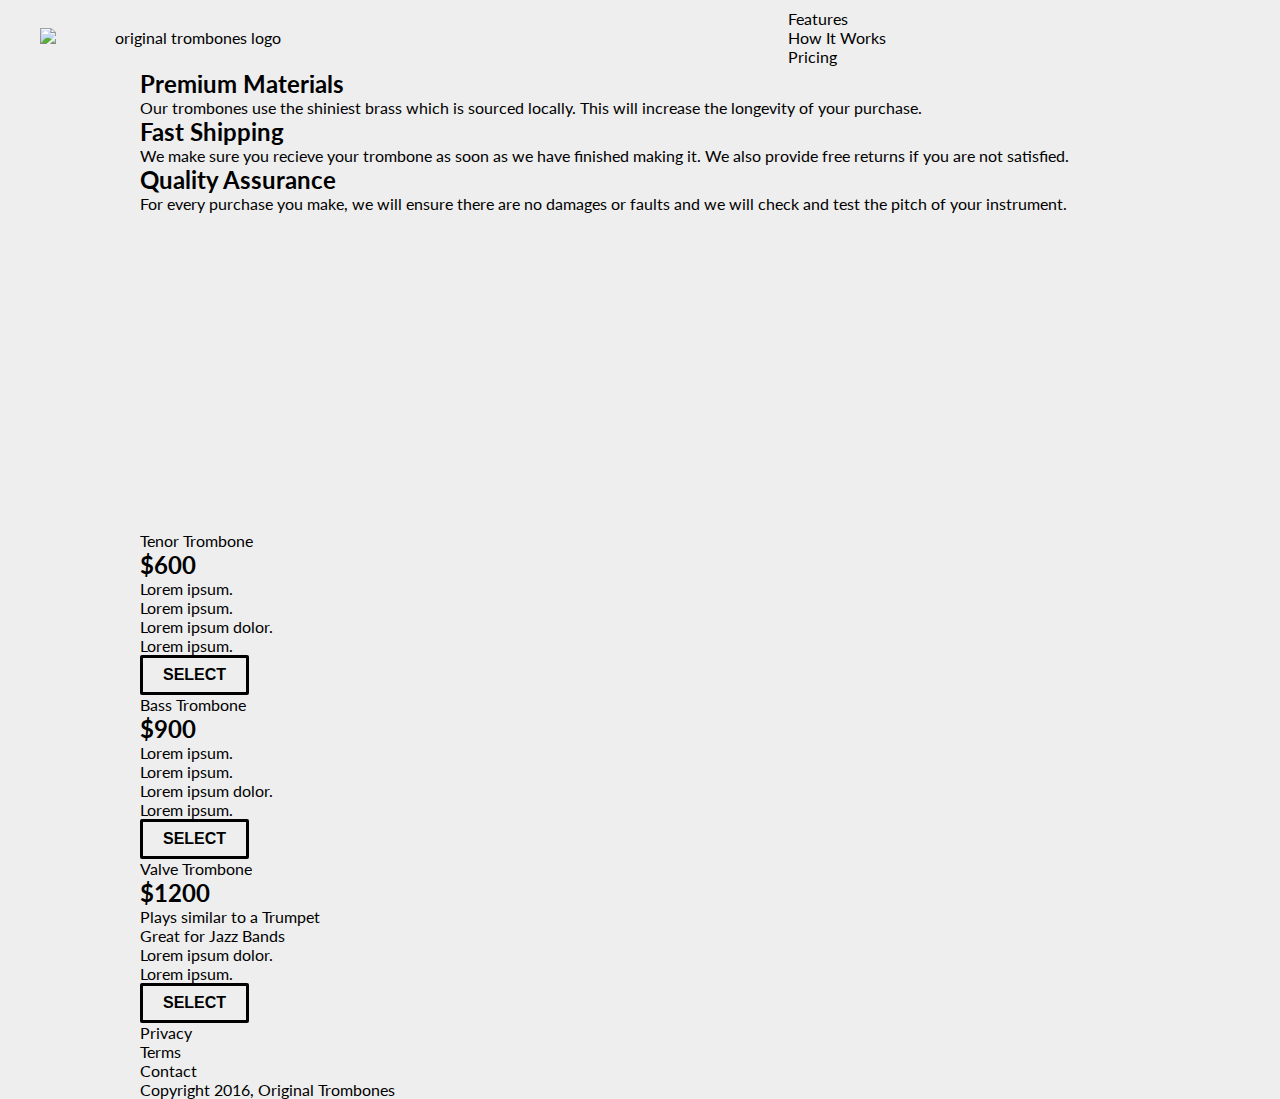
==== index.html @ edfc3197 "Adding styles" ====
<!DOCTYPE html>
<html lang="en">
  <head>
    <meta charset="UTF-8" />
    <meta http-equiv="X-UA-Compatible" content="IE=edge" />
    <meta name="viewport" content="width=device-width, initial-scale=1.0" />
    <link
      rel="stylesheet"
      href="https://use.fontawesome.com/releases/v5.8.1/css/all.css"
      integrity="sha384-50oBUHEmvpQ+1lW4y57PTFmhCaXp0ML5d60M1M7uH2+nqUivzIebhndOJK28anvf"
      crossorigin="anonymous"
    />
    <link rel="stylesheet" href="index.css" />
    <title>Landing</title>
  </head>

  <body>
    <div id="page-wrapper">
      <header id="header">
        <div class="logo">
          <img
            id="header-img"
            src="https://cdn.freecodecamp.org/testable-projects-fcc/images/product-landing-page-logo.png"
            alt="original trombones logo"
          />
        </div>

        <nav id="nav-bar">
          <ul>
            <li><a class="nav-link" href="#features">Features</a></li>
            <li><a class="nav-link" href="#how-it-works">How It Works</a></li>
            <li><a class="nav-link" href="#pricing">Pricing</a></li>
          </ul>
        </nav>
      </header>

      <div class="container"></div>

      <section id="hero">
        <h2>Handcrafted, home-made masterpieces</h2>
        <form id="form" action="https://www.freecodecamp.com/email-submit">
          <input
            name="email"
            id="email"
            type="email"
            placeholder="Enter your email address"
            required=""
          />
          <input id="submit" type="submit" value="Get Started" class="btn" />
        </form>
      </section>

      <div class="container">
        <section id="features">
          <div class="grid">
            <div class="icon"><i class="fa fa-3x fa-fire"></i></div>
            <div class="desc">
              <h2>Premium Materials</h2>
              <p>
                Our trombones use the shiniest brass which is sourced locally.
                This will increase the longevity of your purchase.
              </p>
            </div>
          </div>
          <div class="grid">
            <div class="icon"><i class="fa fa-3x fa-truck"></i></div>
            <div class="desc">
              <h2>Fast Shipping</h2>
              <p>
                We make sure you recieve your trombone as soon as we have
                finished making it. We also provide free returns if you are not
                satisfied.
              </p>
            </div>
          </div>
          <div class="grid">
            <div class="icon">
              <i class="fa fa-3x fa-battery-full" aria-hidden="true"></i>
            </div>
            <div class="desc">
              <h2>Quality Assurance</h2>
              <p>
                For every purchase you make, we will ensure there are no damages
                or faults and we will check and test the pitch of your
                instrument.
              </p>
            </div>
          </div>
        </section>
        <section id="how-it-works">
          <iframe
            id="video"
            height="315"
            src="https://www.youtube-nocookie.com/embed/y8Yv4pnO7qc?rel=0&amp;controls=0&amp;showinfo=0"
            frameborder="0"
            allowfullscreen=""
          ></iframe>
        </section>
        <section id="pricing">
          <div class="product" id="tenor">
            <div class="level">Tenor Trombone</div>
            <h2>$600</h2>
            <ol>
              <li>Lorem ipsum.</li>
              <li>Lorem ipsum.</li>
              <li>Lorem ipsum dolor.</li>
              <li>Lorem ipsum.</li>
            </ol>
            <button class="btn">Select</button>
          </div>
          <div class="product" id="bass">
            <div class="level">Bass Trombone</div>
            <h2>$900</h2>
            <ol>
              <li>Lorem ipsum.</li>
              <li>Lorem ipsum.</li>
              <li>Lorem ipsum dolor.</li>
              <li>Lorem ipsum.</li>
            </ol>
            <button class="btn">Select</button>
          </div>
          <div class="product" id="valve">
            <div class="level">Valve Trombone</div>
            <h2>$1200</h2>
            <ol>
              <li>Plays similar to a Trumpet</li>
              <li>Great for Jazz Bands</li>
              <li>Lorem ipsum dolor.</li>
              <li>Lorem ipsum.</li>
            </ol>
            <button class="btn">Select</button>
          </div>
        </section>
        <footer>
          <ul>
            <li><a href="#">Privacy</a></li>
            <li><a href="#">Terms</a></li>
            <li><a href="#">Contact</a></li>
          </ul>
          <span>Copyright 2016, Original Trombones</span>
        </footer>
      </div>
    </div>
  </body>
</html>
---- index.css ----
@import "https://fonts.googleapis.com/css?family=Lato:400,700";

* {
  margin: 0;
  padding: 0;
  box-sizing: border-box;
}

body {
  background-color: rgb(238, 238, 238);
  font-family: "Lato", sans-serif;
}

#page-wrapper {
  position: relative;
}

li {
  list-style: none;
}

a {
  color: hsl(0, 0%, 0%);
  text-decoration: none;
}

.container {
  max-width: 1000px;
  width: 100%;
  margin: 0 auto;
}

.btn {
  padding: 0 20px;
  height: 40px;
  font-size: 16px;
  font-weight: 900;
  text-transform: uppercase;
  border: 3px black solid;
  border-radius: 2px;
  background: transparent;
  cursor: pointer;
}

.grid {
  display: flex;
}

header {
  position: fixed;
  top: 0;
  min-height: 75px;
  padding: 0px 20px;
  display: flex;
  justify-content: space-around;
  align-items: center;
  background-color: rgb(238, 238, 238);
}

.logo {
    width: 60vw;
  }

.logo img {
    width: 100%;
    height: 100%;
    max-width: 300px;
    display: flex;
    justify-content: center;
    align-items: center;
    text-align: center;
    margin-left: 20px;
  }

  nav {
    font-weight: 400;
  }
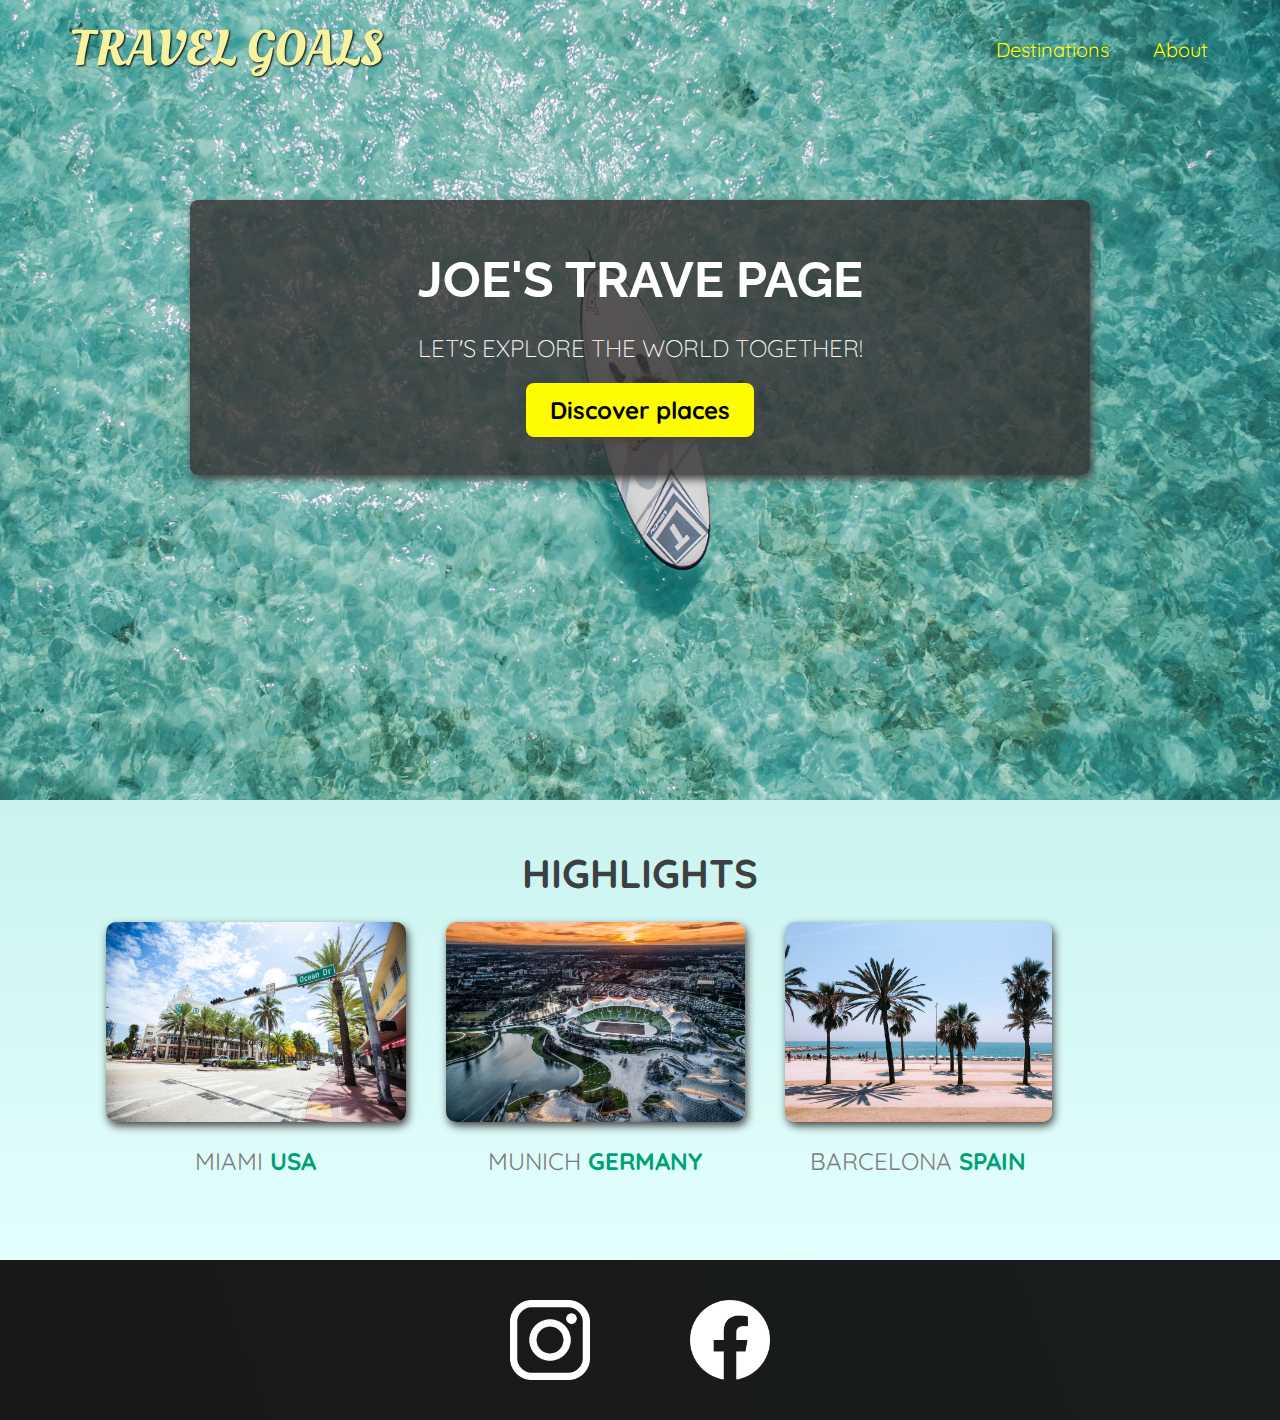
==== commit 082107be: "New landing-page" ====
--- a/index.html
+++ b/index.html
@@ -5,141 +5,62 @@
     <meta http-equiv="X-UA-Compatible" content="IE=edge" />
     <meta name="viewport" content="width=device-width, initial-scale=1.0" />
     <link
+      href="https://fonts.googleapis.com/css2?family=Raleway:wght@700&family=Oleo+Script:wght@700&family=Quicksand:wght@300;500;700&display=swap"
       rel="stylesheet"
-      href="https://use.fontawesome.com/releases/v5.8.1/css/all.css"
-      integrity="sha384-50oBUHEmvpQ+1lW4y57PTFmhCaXp0ML5d60M1M7uH2+nqUivzIebhndOJK28anvf"
-      crossorigin="anonymous"
     />
+    <link rel="stylesheet" href="shared.css" />
     <link rel="stylesheet" href="index.css" />
-    <title>Landing</title>
+    <title>Travel Goals</title>
   </head>
-
   <body>
-    <div id="page-wrapper">
-      <header id="header">
-        <div class="logo">
-          <img
-            id="header-img"
-            src="https://cdn.freecodecamp.org/testable-projects-fcc/images/product-landing-page-logo.png"
-            alt="original trombones logo"
-          />
+    <header>
+      <div id="page-logo">
+        <a href="/index.html">Travel Goals</a>
+      </div>
+      <nav>
+        <ul>
+          <li><a href="/places.html">Destinations</a></li>
+          <li><a href="#">About</a></li>
+        </ul>
+      </nav>
+    </header>
+    <main>
+      <section id="hero">
+        <div id="hero-content">
+          <h1>Joe's Trave Page</h1>
+          <p>Let's explore the world together!</p>
+          <a href="/places.html">Discover places</a>
         </div>
-
-        <nav id="nav-bar">
-          <ul>
-            <li><a class="nav-link" href="#features">Features</a></li>
-            <li><a class="nav-link" href="#how-it-works">How It Works</a></li>
-            <li><a class="nav-link" href="#pricing">Pricing</a></li>
-          </ul>
-        </nav>
-      </header>
-
-      <div class="container"></div>
-
-      <section id="hero">
-        <h2>Handcrafted, home-made masterpieces</h2>
-        <form id="form" action="https://www.freecodecamp.com/email-submit">
-          <input
-            name="email"
-            id="email"
-            type="email"
-            placeholder="Enter your email address"
-            required=""
-          />
-          <input id="submit" type="submit" value="Get Started" class="btn" />
-        </form>
       </section>
-
-      <div class="container">
-        <section id="features">
-          <div class="grid">
-            <div class="icon"><i class="fa fa-3x fa-fire"></i></div>
-            <div class="desc">
-              <h2>Premium Materials</h2>
-              <p>
-                Our trombones use the shiniest brass which is sourced locally.
-                This will increase the longevity of your purchase.
-              </p>
-            </div>
-          </div>
-          <div class="grid">
-            <div class="icon"><i class="fa fa-3x fa-truck"></i></div>
-            <div class="desc">
-              <h2>Fast Shipping</h2>
-              <p>
-                We make sure you recieve your trombone as soon as we have
-                finished making it. We also provide free returns if you are not
-                satisfied.
-              </p>
-            </div>
-          </div>
-          <div class="grid">
-            <div class="icon">
-              <i class="fa fa-3x fa-battery-full" aria-hidden="true"></i>
-            </div>
-            <div class="desc">
-              <h2>Quality Assurance</h2>
-              <p>
-                For every purchase you make, we will ensure there are no damages
-                or faults and we will check and test the pitch of your
-                instrument.
-              </p>
-            </div>
-          </div>
-        </section>
-        <section id="how-it-works">
-          <iframe
-            id="video"
-            height="315"
-            src="https://www.youtube-nocookie.com/embed/y8Yv4pnO7qc?rel=0&amp;controls=0&amp;showinfo=0"
-            frameborder="0"
-            allowfullscreen=""
-          ></iframe>
-        </section>
-        <section id="pricing">
-          <div class="product" id="tenor">
-            <div class="level">Tenor Trombone</div>
-            <h2>$600</h2>
-            <ol>
-              <li>Lorem ipsum.</li>
-              <li>Lorem ipsum.</li>
-              <li>Lorem ipsum dolor.</li>
-              <li>Lorem ipsum.</li>
-            </ol>
-            <button class="btn">Select</button>
-          </div>
-          <div class="product" id="bass">
-            <div class="level">Bass Trombone</div>
-            <h2>$900</h2>
-            <ol>
-              <li>Lorem ipsum.</li>
-              <li>Lorem ipsum.</li>
-              <li>Lorem ipsum dolor.</li>
-              <li>Lorem ipsum.</li>
-            </ol>
-            <button class="btn">Select</button>
-          </div>
-          <div class="product" id="valve">
-            <div class="level">Valve Trombone</div>
-            <h2>$1200</h2>
-            <ol>
-              <li>Plays similar to a Trumpet</li>
-              <li>Great for Jazz Bands</li>
-              <li>Lorem ipsum dolor.</li>
-              <li>Lorem ipsum.</li>
-            </ol>
-            <button class="btn">Select</button>
-          </div>
-        </section>
-        <footer>
-          <ul>
-            <li><a href="#">Privacy</a></li>
-            <li><a href="#">Terms</a></li>
-            <li><a href="#">Contact</a></li>
-          </ul>
-          <span>Copyright 2016, Original Trombones</span>
-        </footer>
-      </div>
-    </div>
+      <section id="highlights">
+        <h2>Highlights</h2>
+        <ul id="destination">
+          <li class="destination">
+            <img src="/img/miami.jpg" alt="Miami streets on sunny day" />
+            <p>Miami <strong>USA</strong></p>
+          </li>
+          <li class="destination">
+            <img src="/img/munich.jpg" alt="Munuch stadium in winter" />
+            <p>Munich <strong>Germany</strong></p>
+          </li>
+          <li class="destination">
+            <img src="/img/barcelona.jpg" alt="Palm beach in Barcelona" />
+            <p>Barcelona <strong>Spain</strong></p>
+          </li>
+        </ul>
+      </section>
+    </main>
+    <footer>
+      <ul>
+        <li>
+          <a href="https://www.instagram.com"
+            ><img src="/img/insta.png" alt="Instagram logo"
+          /></a>
+        </li>
+        <li>
+            <a href="https://facebook.com"><img src="/img/facebook.png" alt="Facebook logo"></a>
+        </li>
+      </ul>
+    </footer>
   </body>
 </html>
--- a/shared.css
+++ b/shared.css
@@ -0,0 +1,75 @@
+body {
+  font-family: "Quicksand", sans-serif;
+  margin: 0;
+}
+
+ul {
+  list-style: none;
+  margin: 0;
+  padding: 0;
+}
+
+header {
+  display: flex;
+  justify-content: space-between;
+  align-items: center;
+  padding: 15px 60px;
+  position: absolute;
+  width: 100%;
+  top: 0;
+  left:0;
+  box-sizing: border-box;
+}
+
+#page-logo a {
+  padding: 10px;
+  font-family: "Oleo Script", sans-serif;
+  color: rgb(245, 243, 160);
+  font-size: 50px;
+  text-decoration: none;
+  text-transform: uppercase;
+  text-shadow: 1px 1px 2px rgb(0, 0, 0);
+}
+
+header ul {
+  display: flex;
+}
+
+header li {
+  margin-left: 20px;
+}
+
+header a {
+  color: rgb(255, 251, 0);
+  text-decoration: none;
+  font-size: 20px;
+  padding: 12px;
+  text-shadow: 1px 1px 2px rgba(0, 0, 0, 0.2);
+  border-radius: 6px;
+}
+
+header a:hover {
+  color: rgb(77, 77, 77);
+  background-color: rgb(255, 251, 0);
+}
+
+footer {
+    background: linear-gradient(70deg, rgb(24, 24, 24), rgb(25, 29, 29));
+}
+
+footer ul {
+    display: flex;
+    justify-content: center;
+    padding: 40px
+}
+
+footer li {
+    width: 80px;
+    height: 80px;
+    margin: 0 50px 
+}
+
+footer img {
+    width: 100%;
+    height: 100%;
+}
--- a/index.css
+++ b/index.css
@@ -1,77 +1,93 @@
-@import "https://fonts.googleapis.com/css?family=Lato:400,700";
-
-* {
-  margin: 0;
-  padding: 0;
-  box-sizing: border-box;
+#hero {
+  height: 800px;
+  background-image: url("/img/ocean.jpg");
+  background-position: center;
+  background-size: cover;
 }
 
-body {
-  background-color: rgb(238, 238, 238);
-  font-family: "Lato", sans-serif;
+#hero-content {
+  width: 900px;
+  background-color: rgba(51, 47, 47, 0.8);
+  box-shadow: 2px 4px 8px rgb(68, 67, 67);
+  border-radius: 8px;
+  text-align: center;
+  padding: 50px 0;
+  margin: 0 auto;
+  position: relative;
+  top: 200px;
 }
 
-#page-wrapper {
-  position: relative;
+#hero-content h1 {
+  color: white;
+  text-transform: uppercase;
+  font-size: 50px;
+  font-family: "Raleway", sans-serif;
+  margin: 0;
 }
 
-li {
-  list-style: none;
+#hero-content p {
+  color: white;
+  text-transform: uppercase;
+  font-size: 24px;
+  font-weight: 300;
+  margin-bottom: 32px;
 }
 
-a {
-  color: hsl(0, 0%, 0%);
+#hero-content a {
   text-decoration: none;
+  background-color: rgb(255, 251, 0);
+  padding: 12px 24px;
+  color: black;
+  font-size: 24px;
+  font-weight: bold;
+  border-radius: 8px;
+  box-shadow: 2px 4px 8px rgb(68, 67, 67);
 }
 
-.container {
-  max-width: 1000px;
-  width: 100%;
-  margin: 0 auto;
+#hero-content a:hover {
+  background-color: rgb(255, 238, 0);
 }
 
-.btn {
-  padding: 0 20px;
-  height: 40px;
-  font-size: 16px;
-  font-weight: 900;
-  text-transform: uppercase;
-  border: 3px black solid;
-  border-radius: 2px;
-  background: transparent;
-  cursor: pointer;
+#highlights {
+  padding: 24px;
+  background: linear-gradient(0deg, rgb(227, 255, 253), rgb(202, 243, 240));
 }
 
-.grid {
-  display: flex;
+#highlights h2 {
+  text-transform: uppercase;
+  text-align: center;
+  font-size: 40px;
+  color: rgb(59, 65, 64);
+  margin: 24px 0;
 }
 
-header {
-  position: fixed;
-  top: 0;
-  min-height: 75px;
-  padding: 0px 20px;
+#destination {
   display: flex;
-  justify-content: space-around;
-  align-items: center;
-  background-color: rgb(238, 238, 238);
+  width: 90%;
+  margin: auto;
+  margin-bottom: 40px;
 }
 
-.logo {
-    width: 60vw;
-  }
+.destination {
+  margin: 0 20px;
+  text-transform: uppercase;
+}
 
-.logo img {
-    width: 100%;
-    height: 100%;
-    max-width: 300px;
-    display: flex;
-    justify-content: center;
-    align-items: center;
-    text-align: center;
-    margin-left: 20px;
-  }
+.destination p {
+  text-align: center;
+  font-size: 24px;
+  color: rgb(124, 123, 123);
+  margin: 20px 0;
+}
 
-  nav {
-    font-weight: 400;
-  }
+.destination img {
+  height: 200px;
+  width: 100%;
+  box-shadow: 2px 4px 8px rgb(68, 67, 67);
+  border-radius: 10px;
+  object-fit: cover;
+}
+
+.destination strong {
+  color: rgb(0, 160, 117);
+}
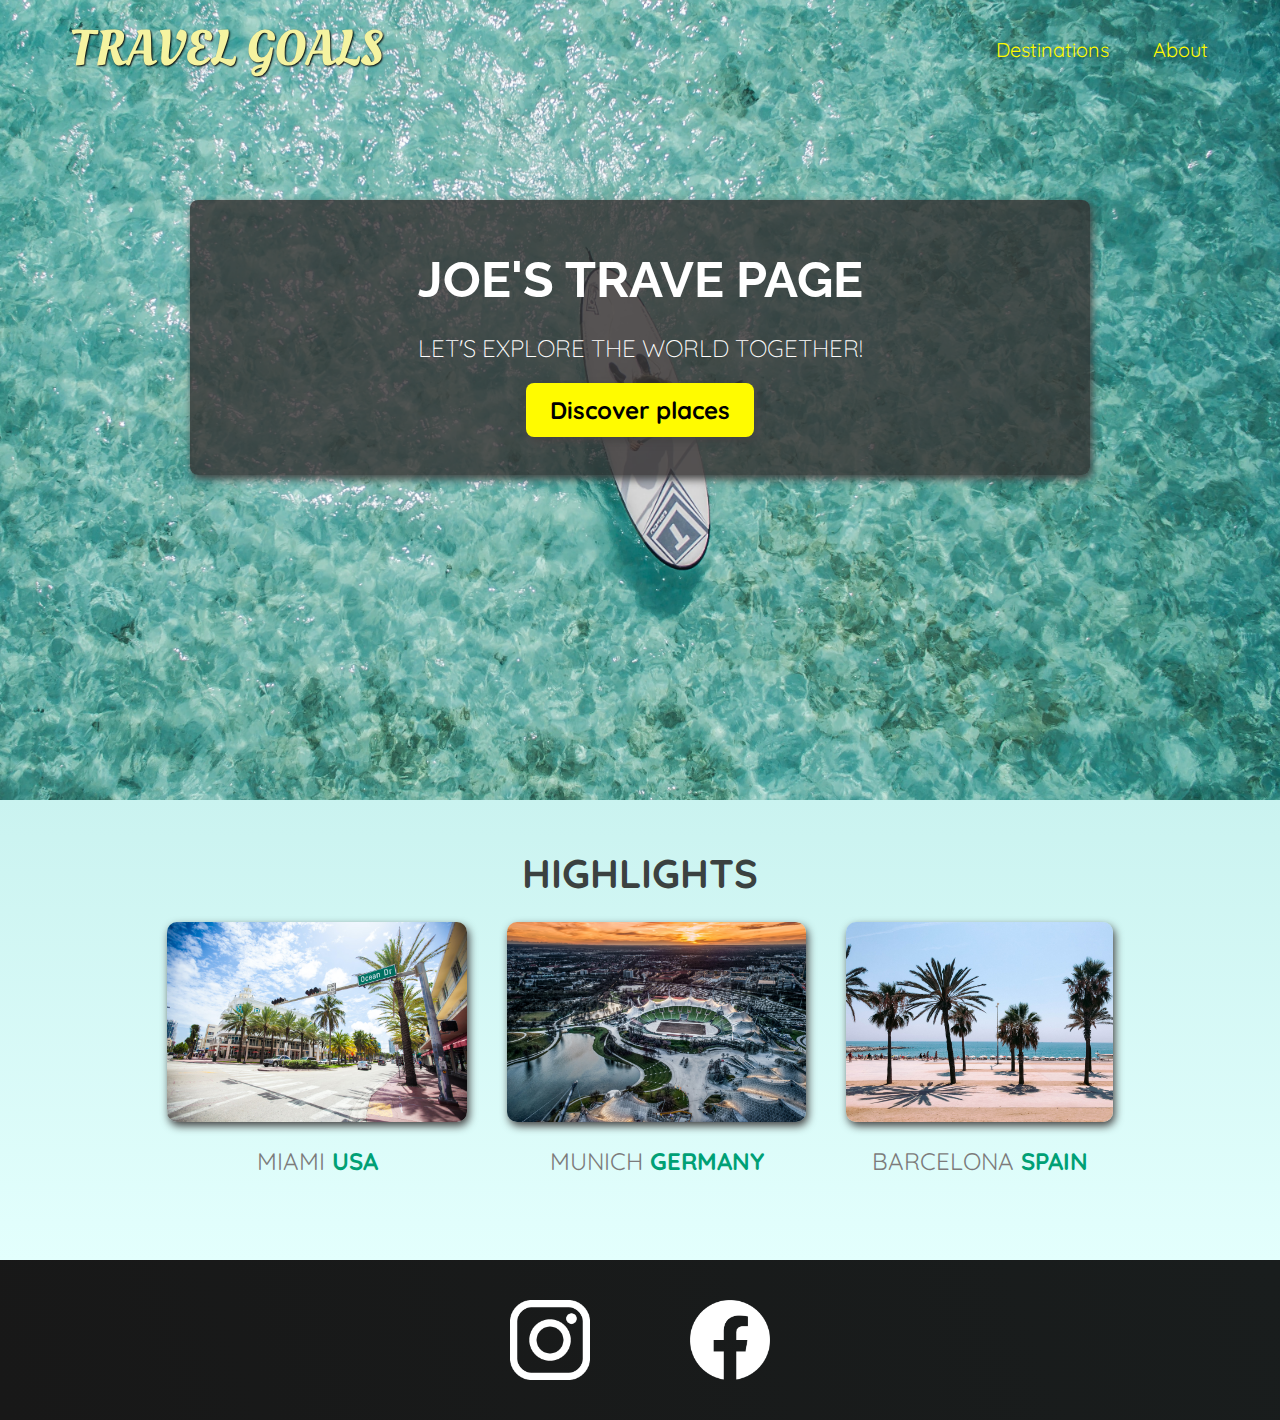
==== commit 854514a5: "Changes" ====
--- a/index.html
+++ b/index.html
@@ -15,11 +15,11 @@
   <body>
     <header>
       <div id="page-logo">
-        <a href="/index.html">Travel Goals</a>
+        <a href="index.html">Travel Goals</a>
       </div>
       <nav>
         <ul>
-          <li><a href="/places.html">Destinations</a></li>
+          <li><a href="places.html">Destinations</a></li>
           <li><a href="#">About</a></li>
         </ul>
       </nav>
@@ -29,22 +29,22 @@
         <div id="hero-content">
           <h1>Joe's Trave Page</h1>
           <p>Let's explore the world together!</p>
-          <a href="/places.html">Discover places</a>
+          <a href="places.html">Discover places</a>
         </div>
       </section>
       <section id="highlights">
         <h2>Highlights</h2>
         <ul id="destination">
           <li class="destination">
-            <img src="/img/miami.jpg" alt="Miami streets on sunny day" />
+            <img src="img/miami.jpg" alt="Miami streets on sunny day" />
             <p>Miami <strong>USA</strong></p>
           </li>
           <li class="destination">
-            <img src="/img/munich.jpg" alt="Munuch stadium in winter" />
+            <img src="img/munich.jpg" alt="Munuch stadium in winter" />
             <p>Munich <strong>Germany</strong></p>
           </li>
           <li class="destination">
-            <img src="/img/barcelona.jpg" alt="Palm beach in Barcelona" />
+            <img src="img/barcelona.jpg" alt="Palm beach in Barcelona" />
             <p>Barcelona <strong>Spain</strong></p>
           </li>
         </ul>
--- a/index.css
+++ b/index.css
@@ -1,6 +1,6 @@
 #hero {
   height: 800px;
-  background-image: url("/img/ocean.jpg");
+  background-image: url("img/ocean.jpg");
   background-position: center;
   background-size: cover;
 }
@@ -63,6 +63,7 @@
 
 #destination {
   display: flex;
+  justify-content: center;
   width: 90%;
   margin: auto;
   margin-bottom: 40px;
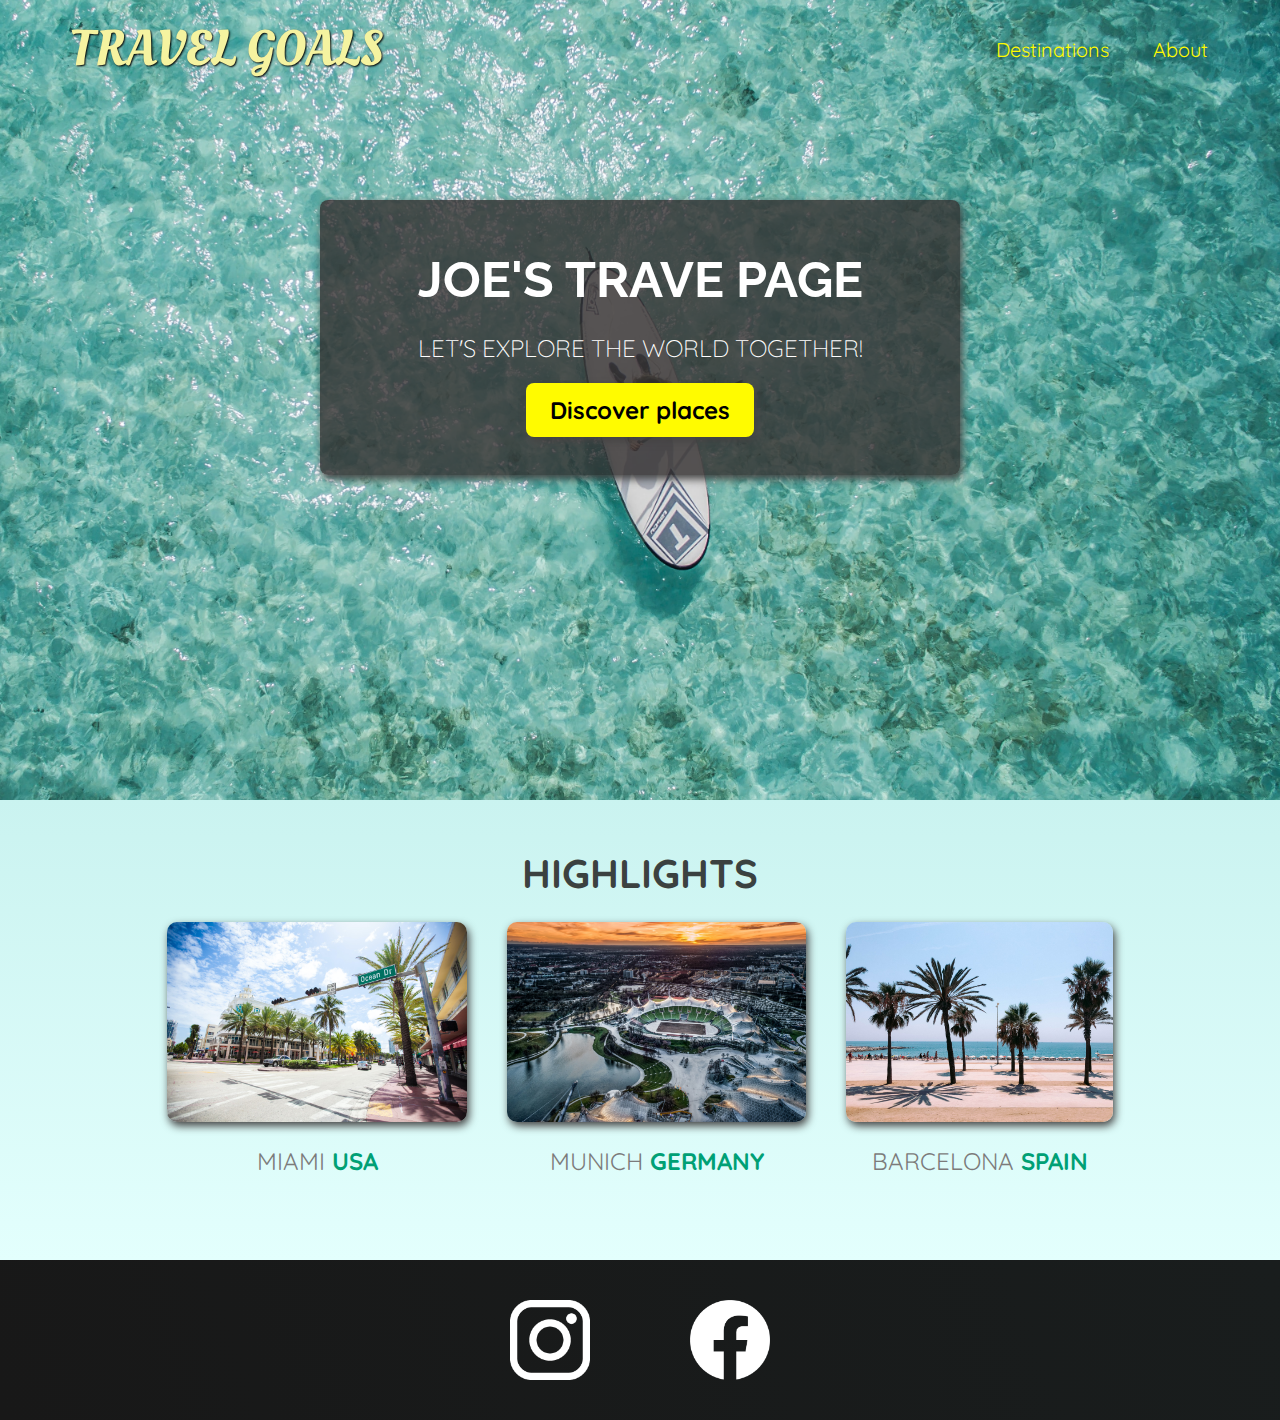
==== commit 84562af9: "Adaptation for mobile devices" ====
--- a/index.html
+++ b/index.html
@@ -8,8 +8,9 @@
       href="https://fonts.googleapis.com/css2?family=Raleway:wght@700&family=Oleo+Script:wght@700&family=Quicksand:wght@300;500;700&display=swap"
       rel="stylesheet"
     />
+    <link rel="stylesheet" href="index.css" />
     <link rel="stylesheet" href="shared.css" />
-    <link rel="stylesheet" href="index.css" />
+    <link rel="stylesheet" href="burger-menu.css" />
     <title>Travel Goals</title>
   </head>
   <body>
@@ -17,12 +18,22 @@
       <div id="page-logo">
         <a href="index.html">Travel Goals</a>
       </div>
-      <nav>
-        <ul>
-          <li><a href="places.html">Destinations</a></li>
-          <li><a href="#">About</a></li>
-        </ul>
-      </nav>
+      <div id="menu" class="overlay">
+        <div id="menu-bar" onclick="menuOnClick()">
+          <div id="bar1" class="bar"></div>
+          <div id="bar2" class="bar"></div>
+          <div id="bar3" class="bar"></div>
+        </div>
+        <nav class="nav__menu" id="nav">
+          <ul class="nav__menu-list">
+            <li class="menu-list-item">
+              <a href="places.html">Destinations</a>
+            </li>
+            <li class="menu-list-item"><a href="#">About</a></li>
+          </ul>
+        </nav>
+        <script src="humburger.js"></script>
+      </div>
     </header>
     <main>
       <section id="hero">
@@ -54,11 +65,13 @@
       <ul>
         <li>
           <a href="https://www.instagram.com"
-            ><img src="/img/insta.png" alt="Instagram logo"
+            ><img src="img/insta.png" alt="Instagram logo"
           /></a>
         </li>
         <li>
-            <a href="https://facebook.com"><img src="/img/facebook.png" alt="Facebook logo"></a>
+          <a href="https://facebook.com"
+            ><img src="img/facebook.png" alt="Facebook logo"
+          /></a>
         </li>
       </ul>
     </footer>
--- a/index.css
+++ b/index.css
@@ -6,7 +6,7 @@
 }
 
 #hero-content {
-  width: 900px;
+  width: 50%;
   background-color: rgba(51, 47, 47, 0.8);
   box-shadow: 2px 4px 8px rgb(68, 67, 67);
   border-radius: 8px;
@@ -15,6 +15,12 @@
   margin: 0 auto;
   position: relative;
   top: 200px;
+}
+
+@media (max-width: 550px) {
+  #hero-content {
+    width: 300px;
+  }
 }
 
 #hero-content h1 {
@@ -64,6 +70,7 @@
 #destination {
   display: flex;
   justify-content: center;
+  flex-wrap: wrap;
   width: 90%;
   margin: auto;
   margin-bottom: 40px;
--- a/shared.css
+++ b/shared.css
@@ -17,7 +17,7 @@
   position: absolute;
   width: 100%;
   top: 0;
-  left:0;
+  left: 0;
   box-sizing: border-box;
 }
 
@@ -31,8 +31,20 @@
   text-shadow: 1px 1px 2px rgb(0, 0, 0);
 }
 
+@media (max-width: 900px) {
+  #page-logo a {
+    font-size: 26px;
+  }
+}
+
 header ul {
   display: flex;
+}
+
+@media (max-width: 900px) {
+  header a {
+    font-size: 10px;
+  }
 }
 
 header li {
@@ -54,22 +66,22 @@
 }
 
 footer {
-    background: linear-gradient(70deg, rgb(24, 24, 24), rgb(25, 29, 29));
+  background: linear-gradient(70deg, rgb(24, 24, 24), rgb(25, 29, 29));
 }
 
 footer ul {
-    display: flex;
-    justify-content: center;
-    padding: 40px
+  display: flex;
+  justify-content: center;
+  padding: 40px;
 }
 
 footer li {
-    width: 80px;
-    height: 80px;
-    margin: 0 50px 
+  width: 80px;
+  height: 80px;
+  margin: 0 50px;
 }
 
 footer img {
-    width: 100%;
-    height: 100%;
+  width: 100%;
 }
+
--- a/burger-menu.css
+++ b/burger-menu.css
@@ -0,0 +1,110 @@
+@media (min-width: 950px) {
+  #header ul {
+    display: flex;
+  }
+  #menu-bar {
+    display: none;
+  }
+
+  .nav__menu {
+    display: flex;
+    justify-content: space-between;
+    flex-direction: row;
+  }
+}
+
+#burger-menu__icon {
+  width: 40px;
+  padding: 12px 8px;
+  align-items: center;
+  cursor: pointer;
+}
+
+@media (max-width: 950px) {
+  #header {
+    background-color: rgb(255, 255, 255);
+    z-index: 1;
+  }
+
+  #menu-bar {
+    width: 45px;
+    height: 40px;
+    margin: 0;
+    padding-top: 20px;
+    cursor: pointer;
+  }
+
+  .bar {
+    height: 5px;
+    width: 100%;
+    background-color: rgb(233, 247, 49);
+    display: block;
+    border-radius: 5px;
+    transition: 0.3s ease;
+  }
+
+  #bar1 {
+    transform: translateY(-4px);
+  }
+
+  #bar3 {
+    transform: translateY(4px);
+  }
+
+  .nav__menu {
+    transition: 0.3s ease;
+    position: fixed;
+    display: none;
+    width: 100%;
+    height: 500px;
+    top: 110px;
+    left: 0;
+    right: 0;
+    bottom: 0;
+    background-color: rgba(81, 209, 209, 0.849);
+    z-index: 1;
+  }
+
+  .nav__menu ul {
+    padding: 0 22px;
+  }
+
+  .nav__menu li {
+    list-style: none;
+    padding: 12px 0;
+  }
+
+  .nav__menu li a {
+    color: rgb(248, 239, 114);
+    font-size: 20px;
+    text-decoration: none;
+  }
+
+  .nav__menu {
+    transition: 0.3s ease;
+  }
+
+  .nav__menu-list {
+    display: flex;
+  }
+
+  .change {
+    display: block;
+  }
+
+  .change .bar {
+    background-color: white;
+  }
+
+  .change #bar1 {
+    transform: translateY(4px) rotateZ(-45deg);
+  }
+
+  .change #bar2 {
+    opacity: 0;
+  }
+
+  .change #bar3 {
+    transform: translateY(-6px) rotateZ(45deg);
+  }
+}
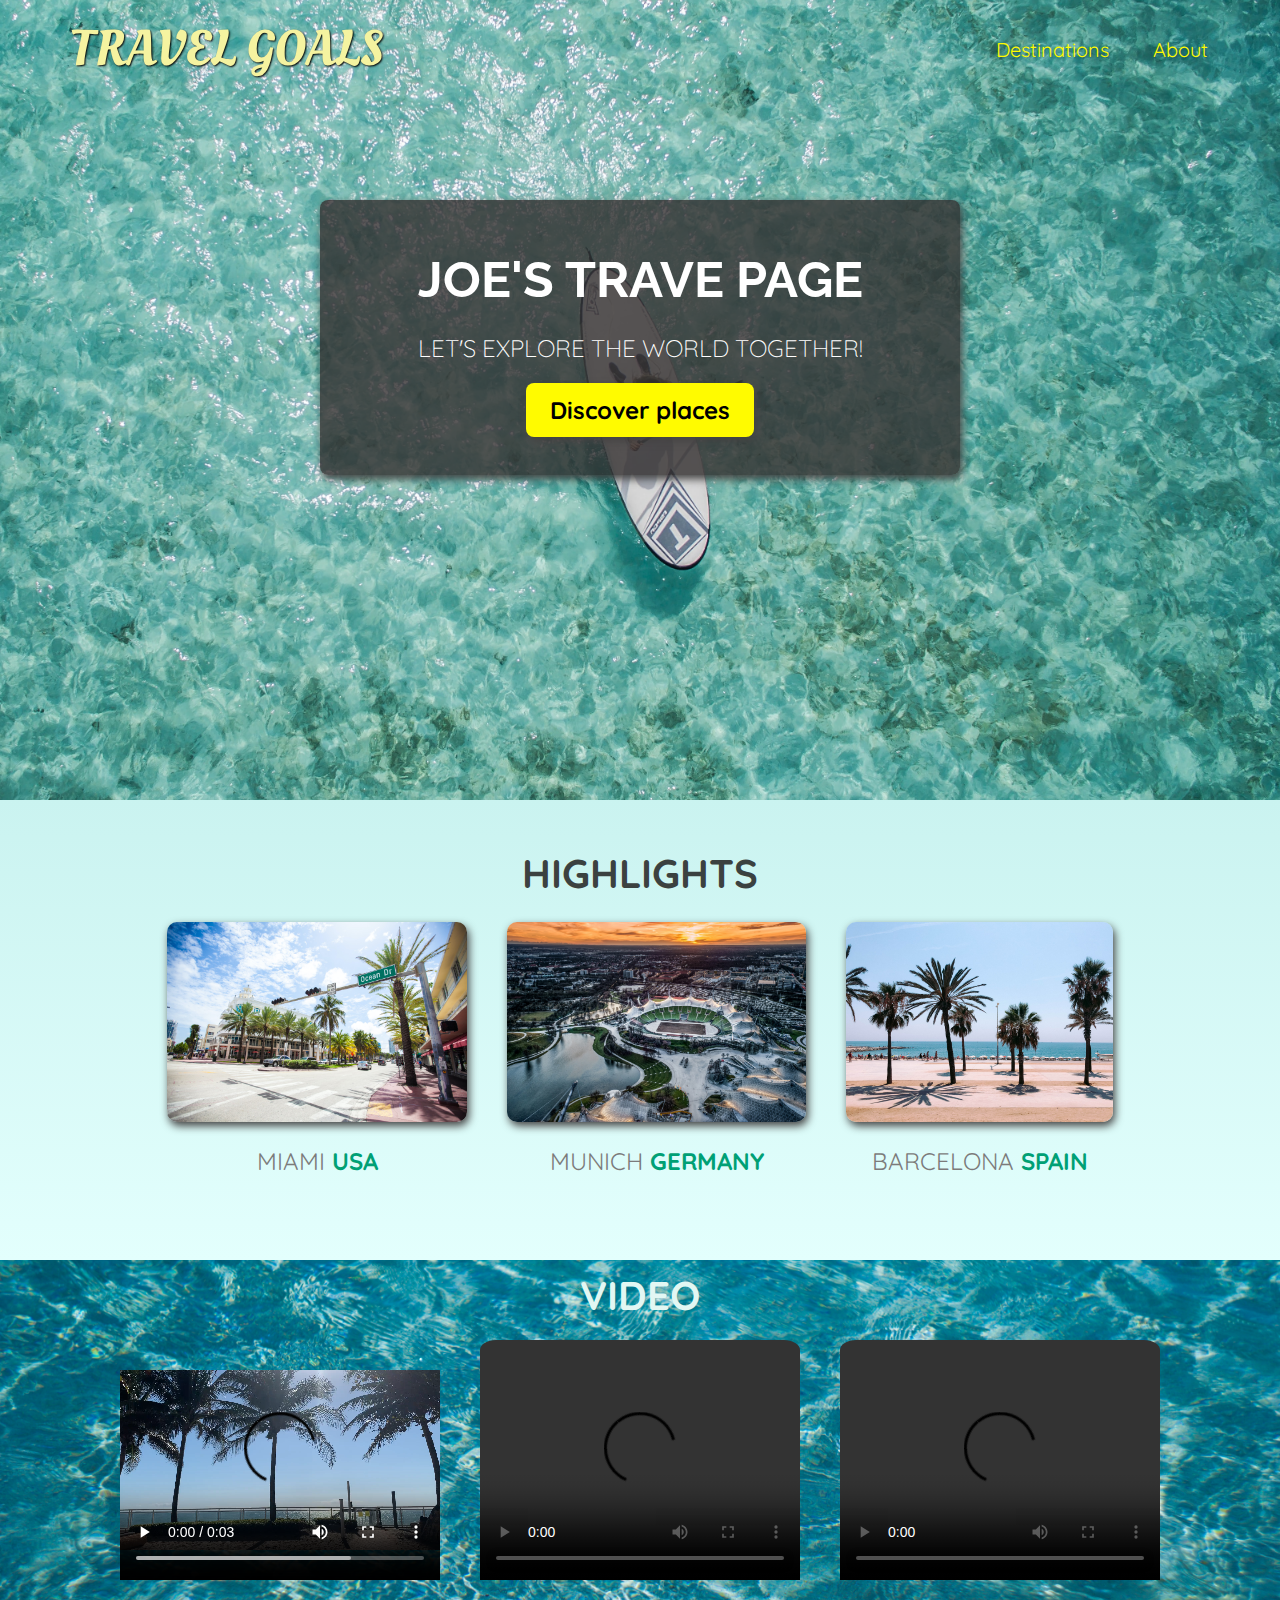
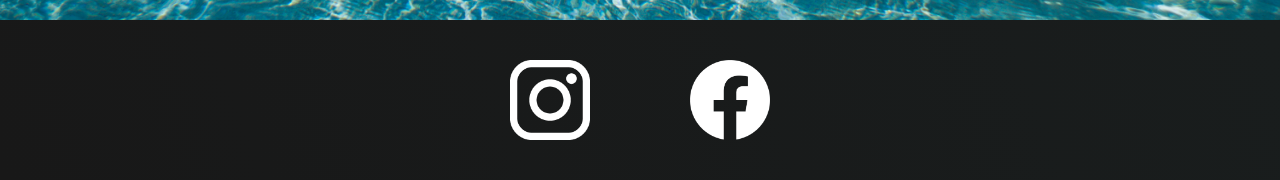
==== commit d915216c: "Adding video" ====
--- a/index.html
+++ b/index.html
@@ -60,6 +60,30 @@
           </li>
         </ul>
       </section>
+      <section class="video">
+        <h2>Video</h2>
+        <div class="video-container">
+          <video
+            src="video/production ID_4053832.mp4"
+            width="320"
+            height="240"
+            controls
+          >
+            Miami Beach - South Beach 2021
+          </video>
+          <video src="video/96ba9ec3.mp4" width="320" height="240" controls>
+            Stadium
+          </video>
+          <video
+            src="video/pexels-lazar-krstić-10801858.mp4"
+            width="320"
+            height="240"
+            controls
+          >
+            Barcelona
+          </video>
+        </div>
+      </section>
     </main>
     <footer>
       <ul>
--- a/shared.css
+++ b/shared.css
@@ -64,6 +64,34 @@
   color: rgb(77, 77, 77);
   background-color: rgb(255, 251, 0);
 }
+.video {
+  background-image: url(img/pexels-olena-ukraine-933701.jpg);
+  width: 100%;
+  background-position: center;
+  background-size: cover;
+}
+
+.video h2 {
+  text-transform: uppercase;
+  text-align: center;
+  font-size: 40px;
+  color: rgb(226, 247, 243);
+  margin-top: 0;
+  margin-bottom: 0;
+  padding-top: 10px;
+}
+
+.video-container {
+  display: flex;
+  justify-content: center;
+  flex-wrap: wrap;
+}
+video {
+  padding: 20px ;
+  padding-bottom: 40px;
+  border-radius: 10%;
+  text-shadow: 1px 1px 2px rgba(0, 0, 0, 0.2);
+}
 
 footer {
   background: linear-gradient(70deg, rgb(24, 24, 24), rgb(25, 29, 29));
@@ -84,4 +112,3 @@
 footer img {
   width: 100%;
 }
-
